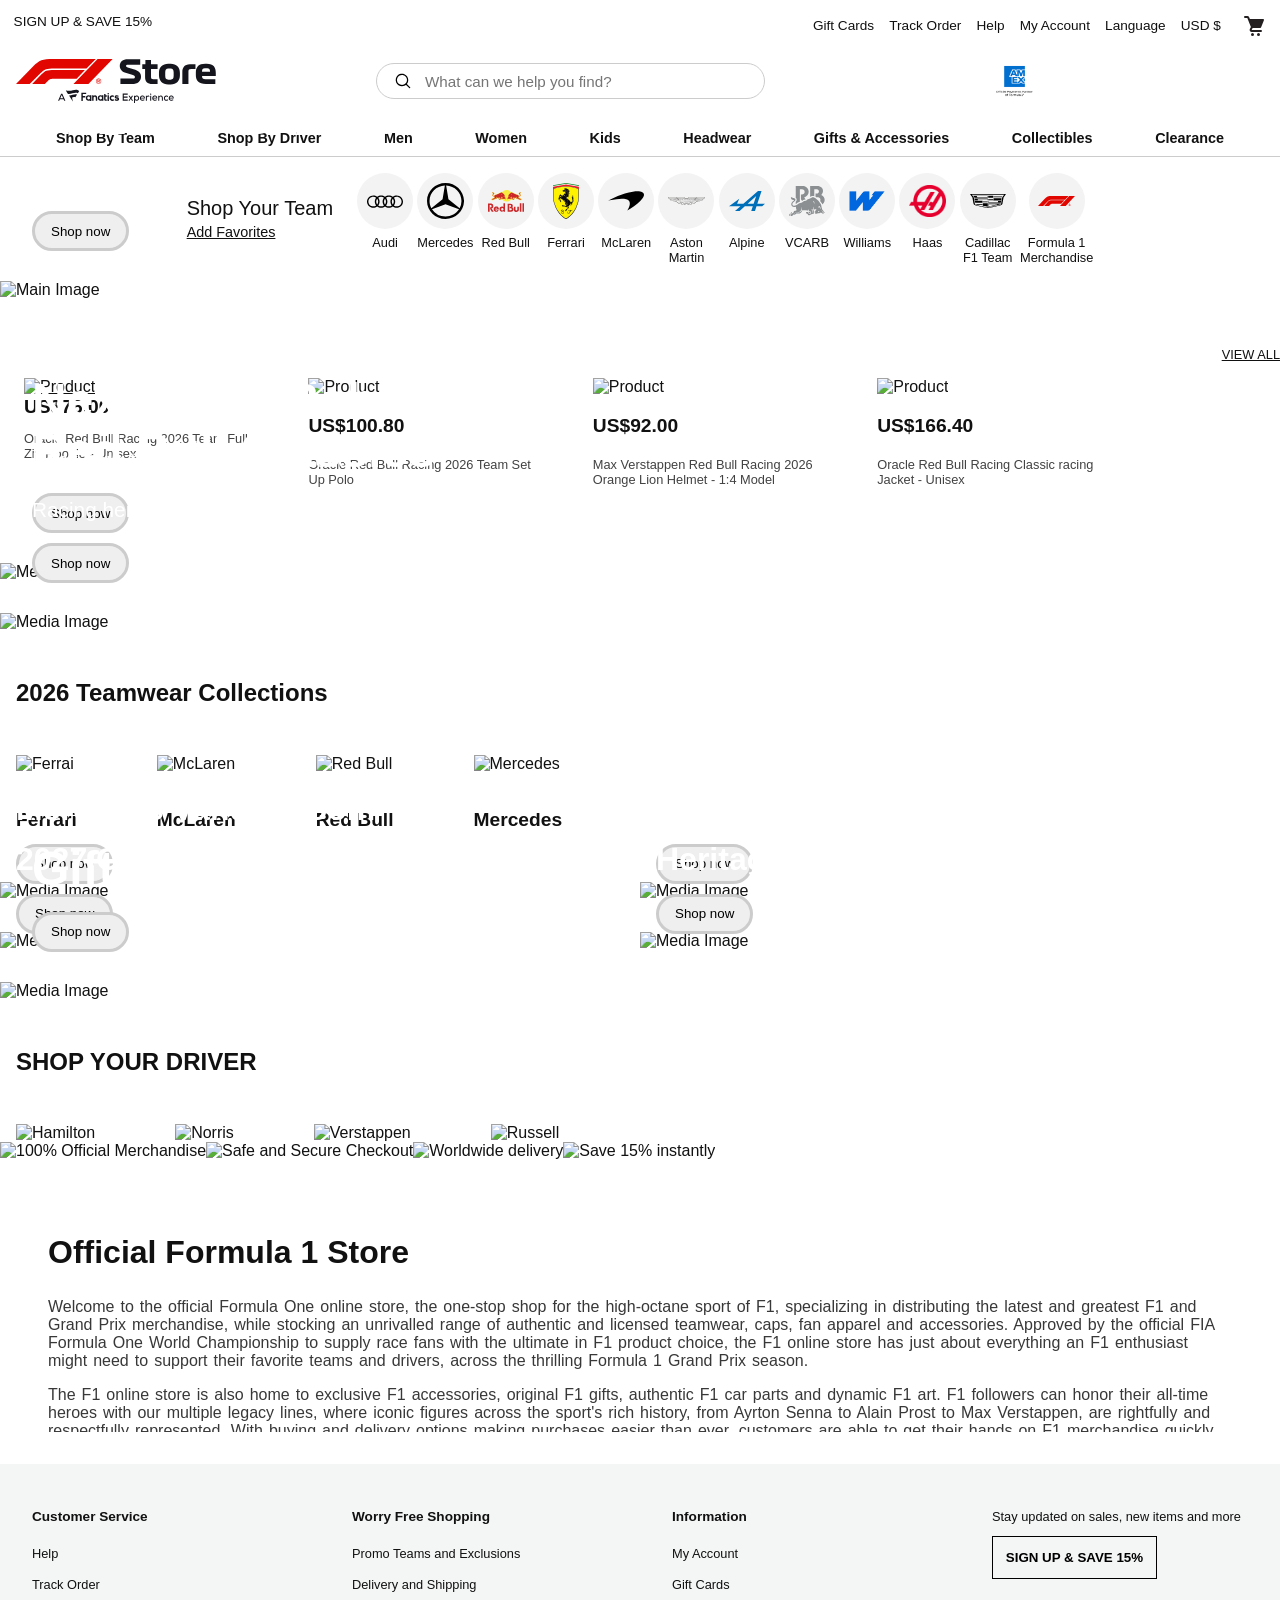
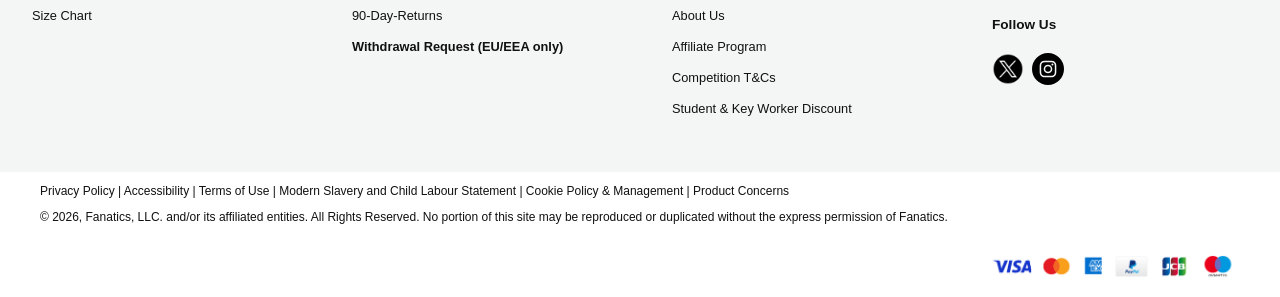
==== practise/f1-website/index.html @ 22330a8b "uploaded Lab-2 and practise f1 website" ====
<!doctype html>
<html lang="en">
  <head>
    <meta charset="UTF-8" />
    <meta name="viewport" content="width=device-width, initial-scale=1.0" />
    <link rel="stylesheet" href="style.css" />
    <title>F1 Store | The Official Formula One Store</title>
  </head>

  <body>
    <header class="header">
      <!-- TOP BAR -->
      <div class="top-bar">
        <div class="sign-up">SIGN UP &amp; SAVE 15%</div>
        <nav class="nav-links">
          <a href="#">Gift Cards</a>
          <a href="#">Track Order</a>
          <a href="#">Help</a>
          <a href="#">My Account</a>
          <a href="#">Language</a>
          <a href="#">USD $</a>
          <img class="cart" src="content/cart.svg" alt="Shopping cart" />
        </nav>
      </div>

      <!-- LOGO + SEARCH + PAYMENT LOGO -->
      <div class="header-main">
        <button class="hamburger" onclick="toggleMenu()" aria-label="Toggle menu">
          <span></span><span></span><span></span>
      </button>
        <img class="f1-logo" src="content/f1-logo.svg" alt="F1 Store" />

        <div class="search-bar">
          <img class="search-icon" src="content/search.svg" alt="" />

          <input
            class="search"
            type="text"
            placeholder="What can we help you find?"
          />
        </div>

        <img class="amex-logo" src="content/amex-logo.avif" alt="AMEX-logo" />
      </div>
      <!-- MAIN CATEGORY NAVIGATION -->
      <nav class="category-nav" id="categories-nav">
        <a href="#">Shop By Team</a>
        <a href="#">Shop By Driver</a>
        <a href="#">Men</a>
        <a href="#">Women</a>
        <a href="#">Kids</a>
        <a href="#">Headwear</a>
        <a href="#">Gifts &amp; Accessories</a>
        <a href="#">Collectibles</a>
        <a href="#">Clearance</a>
      </nav>

      <!-- TEAM NAVIGATION -->
      <section class="teams-nav">
        <div class="team-title">
          <div>Shop Your Team</div>
          <a href="#">Add Favorites</a>
        </div>

        <div class="teams">
          <div class="team">
            <div class="team-image">
              <img src="content/audi-logo.svg" alt="Audi" />
            </div>
            <span>Audi</span>
          </div>

          <div class="team">
            <div class="team-image">
              <img src="content/mercedes-logo.svg" alt="Mercedes" />
            </div>
            <span>Mercedes</span>
          </div>

          <div class="team">
            <div class="team-image">
              <img src="content/redbull-logo.svg" alt="Red Bull" />
            </div>
            <span>Red Bull</span>
          </div>

          <div class="team">
            <div class="team-image">
              <img src="content/ferrari-logo.svg" alt="Ferrari" />
            </div>
            <span>Ferrari</span>
          </div>

          <div class="team">
            <div class="team-image">
              <img src="content/mclaren-logo.svg" alt="McLaren" />
            </div>
            <span>McLaren</span>
          </div>

          <div class="team">
            <div class="team-image">
              <img src="content/aston_martin-logo.svg" alt="Aston Martin" />
            </div>
            <span>Aston<br />Martin</span>
          </div>

          <div class="team">
            <div class="team-image">
              <img src="content/Alpine-logo.svg" alt="Alpine" />
            </div>
            <span>Alpine</span>
          </div>

          <div class="team">
            <div class="team-image">
              <img src="content/racing_bulls-logo.svg" alt="VCARB" />
            </div>
            <span>VCARB</span>
          </div>

          <div class="team">
            <div class="team-image">
              <img src="content/williams-logo.png" alt="Williams" />
            </div>
            <span>Williams</span>
          </div>

          <div class="team">
            <div class="team-image">
              <img src="content/haas-logo.png" alt="Haas" />
            </div>
            <span>Haas</span>
          </div>

          <div class="team">
            <div class="team-image">
              <img src="content/cadillac-logo.svg" alt="Cadillac F1 Team" />
            </div>
            <span>Cadillac<br />F1 Team</span>
          </div>

          <div class="team">
            <div class="team-image">
              <img
                src="content/F1-logo-small.svg"
                alt="Formula 1 Merchandise"
              />
            </div>
            <span>Formula 1<br />Merchandise</span>
          </div>
        </div>
      </section>
    </header>
    <section>
      <div class="stage">
        <img
          class="stage-bg"
          src="https://f1store.formula1.com/content/ws/all/6b40145f-1ec8-49d0-80e7-ead5e5377bb3__1600X600.png"
          alt="Main Image"
          href="#"
        />
        <div class="stage-content">
          <a href="#">Max Takes Victory</a>
          <p>Celebrate his first win of the season</p>
          <button class="stage-button">Shop now</button>
        </div>
      </div>
    </section>
    <section class="featured-products">
      <a class="view-all-p" href="#">VIEW ALL</a>
      <div class="product">
          <a href="product.html"><img class="product-image" src="https://images.footballfanatics.com/red-bull-racing/oracle-red-bull-racing-2026-team-full-zip-hoodie-unisex_ss5_p-203284852+u-giqeakh89roz4j8km2s3+v-f1iofm5cjtgnecprdol8.jpg?_hv=2&w=400" alt="Product"></a>
            <div class="product-text">
              <a href="#" class="product-price">
                US$76.00
              </a>
              <p class="product-description">
                Oracle Red Bull Racing 2026 Team Full Zip Hoodie - Unisex
              </p>
            </div>
          </div>
      </div>
      <div class="product">
          <img class="product-image" src="https://images.footballfanatics.com/red-bull-racing/oracle-red-bull-racing-2026-team-set-up-polo_ss5_p-203284846+u-rl80itriba1kzjsfhgrx+v-dq0yskqigutewtqdsetq.jpg?_hv=2&w=400" alt="Product">
            <div class="product-text">
              <p class="product-price">
                  US$100.80
              </p>
              <p class="product-description">
                Oracle Red Bull Racing 2026 Team Set Up Polo
              </p>
            </div>
          </div>
      </div>
      <div class="product">
          <img class="product-image" src="https://images.footballfanatics.com/red-bull-racing/oracle-red-bull-racing-max-verstappen-1:4-2026-orange-helmet_ss5_p-204169263+u-fg5vxder5s6vkjprsjh7+v-ohwl7w9werzax4swo9gp.jpg?_hv=2&w=400" alt="Product">
            <div class="product-text">
              <p class="product-price">
                  US$92.00
              </p>
              <p class="product-description">
                Max Verstappen Red Bull Racing 2026 Orange Lion Helmet - 1:4 Model
              </p>
            </div>
          </div>
      </div>
      <div class="product">
          <img class="product-image" src="https://images.footballfanatics.com/red-bull-racing/oracle-red-bull-racing-classic-racing-jacket-unisex_ss5_p-203495680+u-6pwhr2a5mqklfdiwrdmm+v-qru7h6d6cvnwbzpcdbij.jpg?_hv=2&w=400" alt="Product">
            <div class="product-text">
              <p class="product-price">
                  US$166.40
              </p>
              <p class="product-description">
                Oracle Red Bull Racing Classic racing Jacket - Unisex
              </p>
            </div>
          </div>
      </div>
    </section>
    <section class="full-media">
       <img
          class="media-bg"
          src="https://f1store.formula1.com/content/ws/all/a0186756-c4d7-43c7-aac8-3ddf3ab14eca__1600X900.png"
          alt="Media Image"
          href="#"
        />
        <div class="media-content">
          <a href="#">Next Stop: Bahrain</a>
          <p>Back your team this race weekend</p>
          <button class="media-button">Shop now</button>
        </div>
      </div>
    </section>
    <section class="full-media">
       <img
          class="media-bg"
          src="https://f1store.formula1.com/content/ws/all/e9aff13c-c7e5-4757-9f3b-04f923d34afa__1600X900.png"
          alt="Media Image"
          href="#"
        />
        <div class="media-content">
          <a href="#">Red Bull Classics</a>
          <p>Racing heritage reimagined for today</p>
          <button class="media-button">Shop now</button>
        </div>
      </div>
    </section>
    <section class="collections">
        <div class="collections-header">
          2026 Teamwear Collections
        </div>
        <div class="collections-teams">
          <div class="team-collec">
            <img src="https://f1store.formula1.com/content/ws/all/45e0aa87-77a0-4eb5-b67c-2b52565fc7e1__800X1080.jpg?w=800" alt="Ferrai">
            <p>Ferrari</p>
          </div>
          <div class="team-collec">
            <img src="https://f1store.formula1.com/content/ws/all/db583f59-4bc6-4a63-9961-8bb90c9713fe__800X1080.png?w=800" alt="McLaren">
            <p>McLaren</p>
          </div>
          <div class="team-collec">
            <img src="https://f1store.formula1.com/content/ws/all/5ff51c94-ff0d-43ff-bf01-c6cda2a7f2c5__800X1080.png?w=800" alt="Red Bull">
            <p>Red Bull</p>
          </div>
          <div class="team-collec">
            <img src="https://f1store.formula1.com/content/ws/all/937a3b1b-cb93-4577-b548-91e09dd184e6__800X1080.png?w=800" alt="Mercedes">
            <p>Mercedes</p>
          </div>
        </div>
    </section>
    <section class="half-media">
      <div class="half-media-item">
       <img
          class="half-media-bg"
          src="https://f1store.formula1.com/content/ws/all/949a1eb1-4c38-4c4e-a4b9-86f2de1f5abe__800X700.png"
          alt="Media Image"
          href="#"
        />
        <div class="half-media-content">
          <a href="#">Mercedes Vanda Bloom</a>
          <button class="half-media-button">Shop now</button>
        </div>
      </div>
      <div class="half-media-item">
       <img
          class="half-media-bg"
          src="https://f1store.formula1.com/content/ws/all/651b0feb-1c4f-4e0f-9c5d-f1ade9e5053c__800X700.png"
          alt="Media Image"
          href="#"
        />
        <div class="half-media-content">
          <a href="#">Audi Singapore Cap</a>
          <button class="half-media-button">Shop now</button>
        </div>
      </div>
    </section>
    <section class="half-media">
      <div class="half-media-item">
       <img
          class="half-media-bg"
          src="https://f1store.formula1.com/content/ws/all/9334d01e-c9da-460c-8f5a-5b1b21924362__800X700.png"
          alt="Media Image"
          href="#"
        />
        <div class="half-media-content">
          <a href="#">2027 Calendars</a>
          <button class="half-media-button">Shop now</button>
        </div>
      </div>
      <div class="half-media-item">
       <img
          class="half-media-bg"
          src="https://f1store.formula1.com/content/ws/all/dd49bd47-ca0b-41fc-957f-39b86093d97a__800X700.png"
          alt="Media Image"
          href="#"
        />
        <div class="half-media-content">
          <a href="#">Heritage Collection</a>
          <button class="half-media-button">Shop now</button>
        </div>
      </div>
    </section>
    <section class="full-media">
       <img
          class="media-bg"
          src="https://f1store.formula1.com/content/ws/all/33ba2dc0-c90b-44b4-8e79-1551c447867c__1600X450.png"
          alt="Media Image"
          href="#"
        />
        <div class="media-content">
          <a href="#">Gift cards</a>
          <button class="shop-now-button">Shop now</button>
        </div>
      </div>
    </section>
     <section class="collections">
        <div class="collections-header">
          SHOP YOUR DRIVER
        </div>
        <div class="collections-teams">
          <div class="team-collec">
            <img src="https://f1store.formula1.com/content/ws/all/5ce53656-edab-4019-8d3a-47a3b8a075b8__800X1290.png?w=800" alt="Hamilton">
          </div>
          <div class="team-collec">
            <img src="https://f1store.formula1.com/content/ws/all/cbe8cf5a-95da-447e-a369-d314df11ad9c__800X1290.png?w=800" alt="Norris">
          </div>
          <div class="team-collec">
            <img src="https://f1store.formula1.com/content/ws/all/c066975f-923e-49a7-9ecb-bb3c186f18d1__800X1290.png?w=800" alt="Verstappen">
          </div>
          <div class="team-collec">
            <img src="https://f1store.formula1.com/content/ws/all/fba0a993-594b-4244-8ca0-d0fe88023325__800X1290.png?w=800" alt="Russell">
          </div>
        </div>
    </section>
    <section class="commerce-cards">
      <div class="ccard-item">
        <img class="ccard-img" src="https://f1store.formula1.com/content/ws/all/34dcbbae-e018-471a-aa3b-74a05bb0ed51.svg?w=2046" alt="100% Official Merchandise">
      </div>
      <div class="ccard-item">
        <img class="ccard-img" src="https://f1store.formula1.com/content/ws/all/d00a7a91-94bc-420b-80eb-b28a1deac83c.svg?w=2046" alt="Safe and Secure Checkout">
      </div>
      <div class="ccard-item">
        <img class="ccard-img" src="https://f1store.formula1.com/content/ws/all/50448be6-e050-4c11-a191-ca8d1ac06654.svg?w=2046" alt="Worldwide delivery">
      </div>
      <div class="ccard-item">
        <img class="ccard-img" src="https://f1store.formula1.com/content/ws/all/f9ea73c8-b55f-42c6-a0a0-d256e0a5639b.svg?w=2046" alt="Save 15% instantly">
      </div>
    </section>
    <section class="info-scroll">
      <h2>
        Official Formula 1 Store
      </h2>
      <p>Welcome to the official Formula One online store, the one-stop shop for the high-octane sport of F1, specializing in distributing the latest and greatest F1 and Grand Prix merchandise, while stocking an unrivalled range of authentic and licensed teamwear, caps, fan apparel and accessories. Approved by the official FIA Formula One World Championship to supply race fans with the ultimate in F1 product choice, the F1 online store has just about everything an F1 enthusiast might need to support their favorite teams and drivers, across the thrilling Formula 1 Grand Prix season.

      </p>
      <p>The F1 online store is also home to exclusive F1 accessories, original F1 gifts, authentic F1 car parts and dynamic F1 art. F1 followers can honor their all-time heroes with our multiple legacy lines, where iconic figures across the sport's rich history, from Ayrton Senna to Alain Prost to Max Verstappen, are rightfully and respectfully represented. With buying and delivery options making purchases easier than ever, customers are able to get their hands on F1 merchandise quickly and efficiently at checkout.
      <h3>Popular Teams</h3>
      <p><a href="#">Mclaren F1 Team</a> | <a href="#">Scuderia Ferrari</a> | <a href="#">Aston Martin Red Bull Racing</a> | <a href="#">Mercedes-AMG Petronas F1 Team</a> | <a href="#">Formula 1 Merchandise</a></p>
      <h3>Trending Products</h3>
      <p><a href="#">Mclaren F1 Sweatshirts & Fleece</a> | <a href="#">Scuderia Ferrari Hats</a> | <a href="#">Aston Martin T-Shirts</a> | <a href="#">Aston Martin Jackets</a> | <a href="#">Aston Martin Polos</a> | <a href="#">Aston Martin Sweatshirts & Fleece</a> | <a  href="#">Aston Martin Cap</a> | <a href="#">Mercedes-AMG Petronas F1 Team Jackets</a> | <a href="#">Mercedes-AMG Petronas F1 Team T-Shirts</a> | <a href="#">Williams F1 Shirt</a> | <a href="#">Williams racing Hat</a> | <a href="#">Williams racing Jacket</a></p>
      <h3>Top Drivers</h3>
      <p><a href="#">Charles Leclerc</a> | <a href="#">Lewis Hamilton</a> | <a href="#">Fernando Alonso</a> | <a href="#">Sergio Perez</a> | <a href="#">Lando Norris</a></p>
      <p>The F1 logo, F1, FORMULA 1, FIA FORMULA ONE WORLD CHAMPIONSHIP, GRAND PRIX and related marks are trade marks of Formula One Licensing BV, a Formula 1 company. All rights reserved.</p></p>
    </section>  
    <section class="quick-links">
        <div class="ql-set">
          <p class="bold">Customer Service</p>
            <a href="#">Help</a>
            <a href="#">Track Order</a>
            <a href="#">Size Chart</a>
        </div>
        <div class="ql-set">
          <p class="bold">Worry Free Shopping</p>
          <a href="#">Promo Teams and Exclusions</a>
          <a href="#">Delivery and Shipping</a>
          <a href="#">90-Day-Returns</a>
          <a class="bold" href="#">Withdrawal Request (EU/EEA only)</a>
        </div>
        <div class="ql-set">
          <p class="bold">Information</p>
           <a href="#">My Account</a>
           <a href="#">Gift Cards</a>
           <a href="#">About Us</a>
           <a href="#">Affiliate Program</a>
           <a href="#">Competition T&Cs</a>
           <a href="#">Student & Key Worker Discount</a>
        </div>
        <div class="ql-set">
          <p class="stay-updated">Stay updated on sales, new items and more</p>
          <button>SIGN UP & SAVE 15%</button>
          <p class="bold">Follow Us</p>
          <div class="socials">
            <a  href="#"><img class="social-icon" src="content/twitter-x-logo.png" alt="X.com"></a>
            <a  href="#"><img class="social-icon" src="content/instagram-logo.svg" alt="Instagram.com"></a>
          </div>
        </div>
    </section>
    <footer class="footer">
      <div class="footer-links"><p><a href="#">Privacy Policy</a>  |  <a href="#">Accessibility</a>  |  <a href="#">Terms of Use</a>  |  <a href="#">Modern Slavery and Child Labour Statement</a>  |  <a href="#">Cookie Policy & Management</a>  |  <a href="#">Product Concerns</a></p></div>
      <div class="footer-text"><p>&copy; 2026, Fanatics, LLC. and/or its affiliated entities. All Rights Reserved. No portion of this site may be reproduced or duplicated without the express permission of Fanatics.</p></div>
      <div class="footer-payments"><img class="payment-img" src="content/payments-footer.png" alt="Payment methodss"></div>
    </footer>
    <script>
  function toggleMenu() {
    document.getElementById('categories-nav').classList.toggle('open');
  }
</script>
  </body>
</html>
---- practise/f1-website/style.css ----
* {
  box-sizing: border-box;
  font-family: Inter, sans-serif;
}

body {
  margin: 0;
  font-family: Arial, Helvetica, sans-serif;
  color: #111;
}

a {
  color: inherit;
}

/* TOP BAR */

.top-bar {
  display: flex;
  justify-content: space-between;
  align-items: center;

  padding: 0.35rem 0.85rem;

  font-size: 0.85rem;
}

.nav-links {
  display: flex;
  align-items: center;
  gap: 0.95rem;
  padding-top: 0.5rem;
}

.nav-links a {
  text-decoration: none;
}

.cart {
  width: 1.9rem;
  height: auto;
  padding-left: 0.4rem;
}

/* LOGO + SEARCH */

.header-main {
  display: flex;
  align-items: center;
  justify-content: space-between;
  padding: 1rem;
}

.search-amex {
  display: flex;
  align-items: center;

  width: 45rem;
  max-width: 45vw;
  grid-column: 2;
}
.f1-logo {
  width: 33%;
  height: auto;
  justify-self: start;
}

.search-bar {
  display: flex;
  align-items: center;
  width: 65%;
  border: 1px solid #ccc;
  border-radius: 10rem;

  padding: 0.45rem 1rem;
}
.amex-logo {
  width: 40%;
  height: auto;
  padding-left: 14rem;
  padding-right: 14rem;
}

.search-icon {
  width: 1.25rem;
  height: 1.25rem;
  flex-shrink: 0;
}

.search {
  width: 100%;
  border: none;
  outline: none;
  padding-left: 0.75rem;

  font-size: 0.95rem;
}

/* CATEGORY NAVIGATION */
.hamburger{
  display: none;
  width: 1.5rem;
  height: 1.5rem;
  flex-direction: column;
  justify-content: space-between;
  cursor: pointer;
  background-color: none;
}
.hamburger span {
  display: block;
  height: 2px;
  width: 1.2rem;
  background: #222;
  border-radius: 2px;
}
.category-nav {
  display: flex;
  justify-content: space-between;
  align-items: center;

  padding: 0.65rem 3.5rem;

  border-bottom: 1px solid #ccc;
}

.category-nav a {
  text-decoration: none;
  font-size: 0.9rem;
  font-weight: 600;
  white-space: nowrap;
}

/* TEAM NAVIGATION */

.teams-nav {
  display: flex;
  align-items: center;
  justify-content: center;

  gap: 1.5rem;

  padding: 1rem 10.5rem;
}

.team-title {
  min-width: 12%;
}

.team-title div {
  font-size: 1.25rem;
  margin-bottom: 0.2rem;
}

.team-title a {
  font-size: 0.9rem;
}

.teams {
  display: flex;
  align-items: flex-start;
  justify-content: space-between;

  width: 78%;
}

.team {
  display: flex;
  flex-direction: column;
  align-items: center;

  text-align: center;

  gap: 0.35rem;
}

.team-image {
  width: 3.5rem;
  height: 3.5rem;

  border-radius: 50%;

  background-color: #f3f3f3;

  display: flex;
  align-items: center;
  justify-content: center;
}

.team-image img {
  width: 65%;
  height: 65%;
  object-fit: contain;
}

.team span {
  font-size: 0.8rem;
  line-height: 1.2;
}

.stage {
  position: relative;
  width: 100%;
}
.stage-bg {
  display: block;
  width: 100%;
  height: auto;
}
.stage-content {
  font-family: Inter, sans-serif;
  position: absolute;
  left: 2rem;
  bottom: 3rem;
  color: white;
}
.stage a {
  text-decoration: none;
  font-size: 3rem;
  font-weight: bold;
}
.stage p {
  font-size: 1.3rem;
}
.stage-button {
  padding: 0.6rem 1rem;
  border: #ccc solid;
  border-radius: 3rem;
  text-decoration: none;
}
.stage-button:hover {
  background-color: lightgray;
  border-color: lightgray;
}
.featured-products {
  padding: 3rem 0rem;
  width: 100%;
}
.view-all-p {
  font-size: 0.8rem;
  display: flex;
  justify-content: right;
  padding-bottom: 1rem;
}
.product {
  float: left;
  width: 22.22%;
  padding: 0rem 1.5rem;
  padding-bottom: 2rem;
}
.product img {
  height: 19rem;
}
.product-price {
  font-weight: bold;
  font-size: 1.2rem;
  text-decoration: none;
}
.product-description {
  font-size: 0.8rem;
  color: rgb(66, 66, 66);
text-decoration: none;
}

.full-media {
  display: flex;
  padding-top: 2rem;
  position: relative;
  width: 100%;
}
.media-bg {
  display: block;
  width: 100%;
  height: auto;
}
.media-content {
  font-family: Inter, sans-serif;
  position: absolute;
  left: 2rem;
  bottom: 3rem;
  color: white;
}
.full-media a {
  text-decoration: none;
  font-size: 3rem;
  font-weight: bold;
}
.full-media p {
  font-size: 1.3rem;
}
.media-button {
  display: block;
  padding: 0.6rem 1rem;
  border: #ccc solid;
  border-radius: 3rem;
  text-decoration: none;
}
.media-button:hover {
  background-color: lightgray;
  border-color: lightgray;
}
.collections {
  padding: 0rem 1rem;
}
.collections-header {
  display: flex;
  margin: 1rem 0rem;
  padding: 2rem 0rem;
  font-weight: bold;
  font-size: 1.5rem;
}
.collections-teams {
  display: flex;
  gap: 5rem;
}
.team-collec {
  float: left;
}
.team-collec img {
  width: 19rem;
}
.team-collec p {
  padding-top: 1rem;
  font-size: 1.2rem;
  font-weight: bold;
  color: #111;
}
.half-media {
  display: flex;
}
.half-media-item {
  float: left;
  padding-top: 2rem;
  position: relative;
  width: 50%;
}
.half-media-bg {
  display: block;
  width: 100%;
  height: auto;
}
.half-media-content {
  font-family: Inter, sans-serif;
  position: absolute;
  left: 1rem;
  bottom: 1rem;
  color: white;
}
.half-media-item a {
  text-decoration: none;
  font-size: 2rem;
  font-weight: bold;
}
.half-media-button {
  display: block;
  margin-top: 1rem;
  padding: 0.6rem 1rem;
  border: #ccc solid;
  border-radius: 3rem;
  text-decoration: none;
}
.half-media-button:hover {
  background-color: lightgray;
  border-color: lightgray;
}
.shop-now-button {
  display: block;
  padding: 0.6rem 1rem;
  border: #ccc solid;
  border-radius: 3rem;
  text-decoration: none;
  margin-top: 1rem;
}
.commerce-cards {
  display: flex;
}
.ccard-img {
  width: 24rem;
  height: auto;
}
.info-scroll{
  height: 14rem;
  overflow-y: auto;
  padding: 0rem 3rem;
  margin-top: 3rem;
  margin-bottom: 2rem;
}
.info-scroll h2{
  font-size: 2rem;
}

.info-scroll h3{
  font-size: rem;
}

.info-scroll p{
  font-size: 1rem;
  color: rgb(56, 56, 56);
  word-spacing: 0.1rem;
}
.quick-links{
  background-color: #f4f5f5;
  display: flex;
  padding-bottom: 1rem;
}
.ql-set{
  width: 25%;
  padding: 2rem;
}
.bold{
  font-weight: bold;
  font-size: 0.85rem;
}
.ql-set a{
display: block;
text-decoration: none;
padding: 0.5rem 0rem;
font-size: 0.8rem;
}
.stay-updated{
  font-size: 0.8rem;
}
.ql-set button{
  background-color: #f4f5f5;
  border: black 1px solid;
  font-weight: bold;
  padding: 0.8rem;
  margin-bottom: 1.5rem;
}
.socials{
  display: flex;
  gap: 0.5rem;
}
.social-icon{
  height: 2rem;
  width: 2rem;
}
.footer{
  padding: 0rem 2.5rem;
  font-size: 0.75rem;
}
.footer-payments{
  display: flex;
  justify-content: right;
}
.payment-img{
  height: 1.8rem;
  width: auto;
  margin: 1rem 0rem;
}
.footer-links a{
  text-decoration: none;
}
@media (max-width: 768px) {
  .hamburger {
    display: flex;
    flex-shrink: 0;
    position: relative;
    z-index: 110;
    border: none;
    background: none;
    padding: 0;
    margin: 0rem 1rem;
  }

  .category-nav {
    position: fixed;
    top: 0;
    left: 0;
    width: 20rem;
    height: 100%;
    flex-direction: column;
    justify-content: flex-start;
    align-items: flex-start;
    gap: 1.2rem;
    padding: 4rem 1.5rem 1rem;
    background: #fff;
    border-bottom: none;
    z-index: 100;
    transform: translateX(-100%);
    transition: transform 0.35s ease;
  }

  .category-nav.open {
    transform: translateX(0);
  }
}
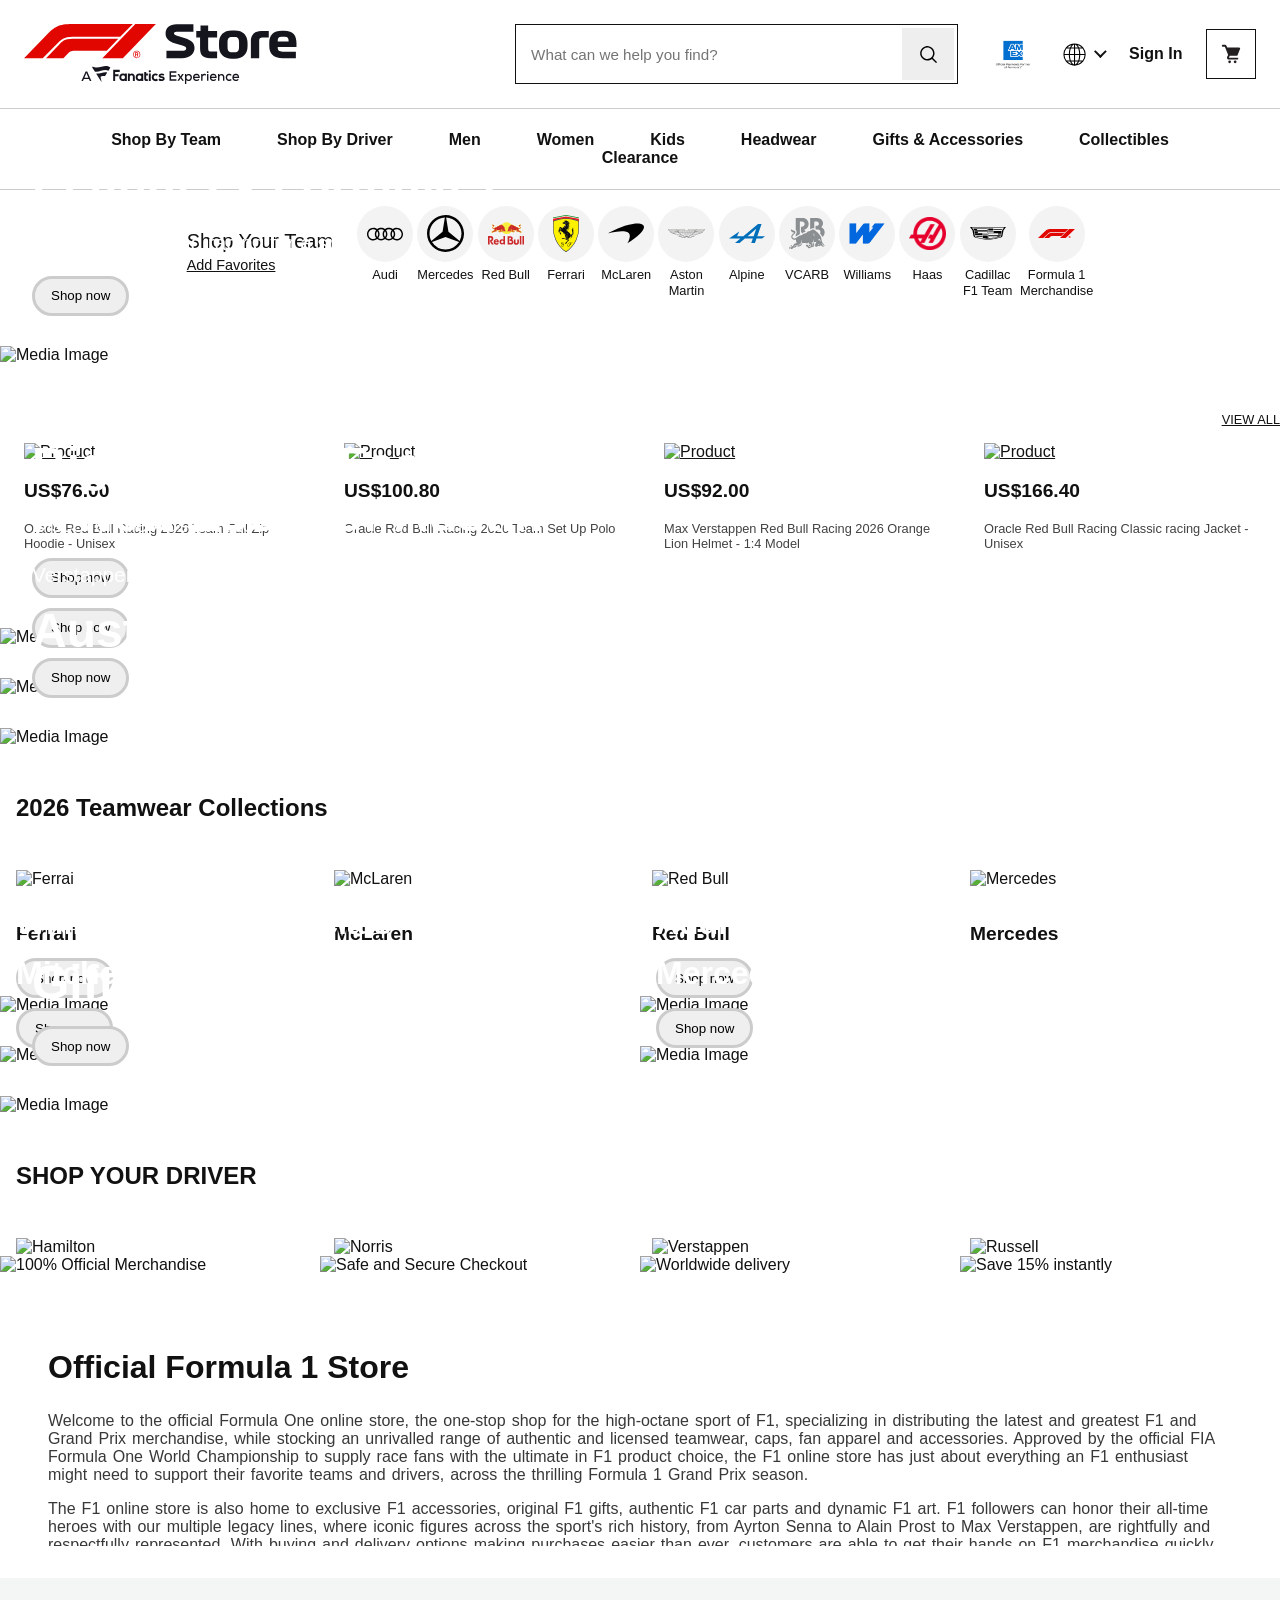
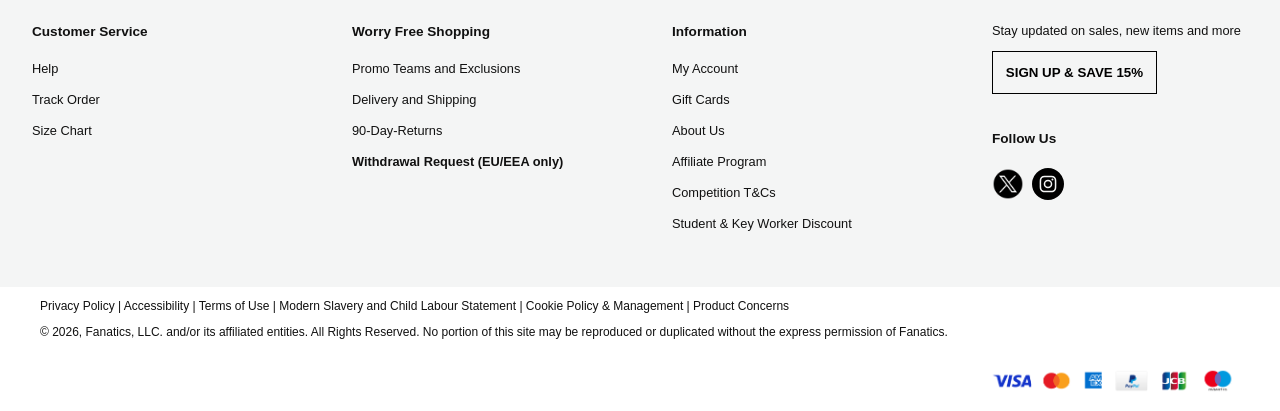
==== commit 6f3fb856: "Assignment 2 submitted" ====
--- a/practise/f1-website/index.html
+++ b/practise/f1-website/index.html
@@ -3,34 +3,20 @@
   <head>
     <meta charset="UTF-8" />
     <meta name="viewport" content="width=device-width, initial-scale=1.0" />
+    <link href="https://cdn.jsdelivr.net/npm/bootstrap@5.3.3/dist/css/bootstrap.min.css" rel="stylesheet" />
     <link rel="stylesheet" href="style.css" />
     <title>F1 Store | The Official Formula One Store</title>
   </head>
 
   <body>
     <header class="header">
-      <!-- TOP BAR -->
-      <div class="top-bar">
-        <div class="sign-up">SIGN UP &amp; SAVE 15%</div>
-        <nav class="nav-links">
-          <a href="#">Gift Cards</a>
-          <a href="#">Track Order</a>
-          <a href="#">Help</a>
-          <a href="#">My Account</a>
-          <a href="#">Language</a>
-          <a href="#">USD $</a>
-          <img class="cart" src="content/cart.svg" alt="Shopping cart" />
-        </nav>
-      </div>
-
-      <!-- LOGO + SEARCH + PAYMENT LOGO -->
-      <div class="header-main">
-        <button class="hamburger" onclick="toggleMenu()" aria-label="Toggle menu">
+      <div class="header-main flex-wrap flex-md-nowrap">
+                <button class="hamburger" type="button" data-bs-toggle="collapse" data-bs-target="#categories-menu" aria-label="Toggle menu">
           <span></span><span></span><span></span>
-      </button>
+        </button>
         <img class="f1-logo" src="content/f1-logo.svg" alt="F1 Store" />
 
-        <div class="search-bar">
+        <div class="search-bar d-none d-md-flex">
           <img class="search-icon" src="content/search.svg" alt="" />
 
           <input
@@ -40,23 +26,39 @@
           />
         </div>
 
-        <img class="amex-logo" src="content/amex-logo.avif" alt="AMEX-logo" />
-      </div>
-      <!-- MAIN CATEGORY NAVIGATION -->
-      <nav class="category-nav" id="categories-nav">
-        <a href="#">Shop By Team</a>
-        <a href="#">Shop By Driver</a>
-        <a href="#">Men</a>
-        <a href="#">Women</a>
-        <a href="#">Kids</a>
-        <a href="#">Headwear</a>
-        <a href="#">Gifts &amp; Accessories</a>
-        <a href="#">Collectibles</a>
-        <a href="#">Clearance</a>
+        <div class="header-icons d-md-none">
+          <img class="header-icon" src="content/search.svg" alt="Search" />
+          <img class="header-icon" src="content/account.svg" alt="Account" />
+          <img class="header-icon" src="content/bag.svg" alt="Shopping bag" />
+        </div>
+        <div class="header-right d-none d-md-flex">
+          <img class="amex-logo d-none d-lg-block" src="content/amex-logo.avif" alt="AMEX-logo" />
+          <a class="lang-link" href="#"><img class="globe" src="content/languages.svg" alt="Language" /><span class="chevron"></span></a>
+          <a class="sign-in" href="#">Sign In</a>
+          <a class="cart-box" href="#"><img class="cart" src="content/cart.svg" alt="Shopping cart" /></a>
+        </div>
+      </div>
+      <nav class="category-nav navbar navbar-expand-md">
+        <div class="collapse navbar-collapse" id="categories-menu">
+          <ul class="navbar-nav w-100 flex-wrap justify-content-center">
+            <li class="nav-item"><a class="nav-link" href="#">Shop By Team</a></li>
+            <li class="nav-item"><a class="nav-link" href="#">Shop By Driver</a></li>
+            <li class="nav-item"><a class="nav-link" href="#">Men</a></li>
+            <li class="nav-item"><a class="nav-link" href="#">Women</a></li>
+            <li class="nav-item"><a class="nav-link" href="#">Kids</a></li>
+            <li class="nav-item"><a class="nav-link" href="#">Headwear</a></li>
+            <li class="nav-item"><a class="nav-link" href="#">Gifts &amp; Accessories</a></li>
+            <li class="nav-item"><a class="nav-link" href="#">Collectibles</a></li>
+            <li class="nav-item"><a class="nav-link" href="#">Clearance</a></li>
+        <li class="nav-item d-md-none"><a class="nav-link" href="#">Gift Cards</a></li>
+        <li class="nav-item d-md-none"><a class="nav-link" href="#">Track Order</a></li>
+        <li class="nav-item d-md-none"><a class="nav-link" href="#">Help</a></li>
+        <li class="nav-item d-md-none"><a class="nav-link" href="#">My Account</a></li>
+          </ul>
+        </div>
       </nav>
 
-      <!-- TEAM NAVIGATION -->
-      <section class="teams-nav">
+      <section class="teams-nav flex-column flex-lg-row">
         <div class="team-title">
           <div>Shop Your Team</div>
           <a href="#">Add Favorites</a>
@@ -152,96 +154,167 @@
         </div>
       </section>
     </header>
-    <section>
-      <div class="stage">
-        <img
-          class="stage-bg"
-          src="https://f1store.formula1.com/content/ws/all/6b40145f-1ec8-49d0-80e7-ead5e5377bb3__1600X600.png"
-          alt="Main Image"
-          href="#"
-        />
-        <div class="stage-content">
-          <a href="#">Max Takes Victory</a>
-          <p>Celebrate his first win of the season</p>
-          <button class="stage-button">Shop now</button>
+     <section class="full-media">
+       <img
+          class="media-bg"
+          src="https://f1store.formula1.com/content/ws/all/99aa858f-770e-4492-a252-5c9ff026bca8__1600X900.png"
+          alt="Media Image"
+          href="#"
+        />
+        <div class="media-content">
+          <a href="#">Peanuts x Formula 1</a>
+          <p>The gang is taking racing for a spin</p>
+          <button class="media-button">Shop now</button>
         </div>
       </div>
     </section>
     <section class="featured-products">
       <a class="view-all-p" href="#">VIEW ALL</a>
-      <div class="product">
-          <a href="product.html"><img class="product-image" src="https://images.footballfanatics.com/red-bull-racing/oracle-red-bull-racing-2026-team-full-zip-hoodie-unisex_ss5_p-203284852+u-giqeakh89roz4j8km2s3+v-f1iofm5cjtgnecprdol8.jpg?_hv=2&w=400" alt="Product"></a>
-            <div class="product-text">
-              <a href="#" class="product-price">
-                US$76.00
-              </a>
+      <div class="row g-0 row-cols-2 row-cols-md-3 row-cols-lg-4 flex-nowrap overflow-x-auto">
+        <div class="col">
+    <div class="product">
+            <a href="product.html"><img class="product-image" src="https://images.footballfanatics.com/red-bull-racing/oracle-red-bull-racing-2026-team-full-zip-hoodie-unisex_ss5_p-203284852+u-giqeakh89roz4j8km2s3+v-f1iofm5cjtgnecprdol8.jpg?_hv=2&w=400" alt="Product"></a>
+            <div class="product-text">
+              <p class="product-price">
+                  US$76.00
+              </p>
               <p class="product-description">
                 Oracle Red Bull Racing 2026 Team Full Zip Hoodie - Unisex
               </p>
             </div>
           </div>
-      </div>
-      <div class="product">
-          <img class="product-image" src="https://images.footballfanatics.com/red-bull-racing/oracle-red-bull-racing-2026-team-set-up-polo_ss5_p-203284846+u-rl80itriba1kzjsfhgrx+v-dq0yskqigutewtqdsetq.jpg?_hv=2&w=400" alt="Product">
-            <div class="product-text">
-              <p class="product-price">
-                  US$100.80
-              </p>
+        </div>
+        <div class="col">
+    <div class="product">
+            <a href="product.html"><img class="product-image" src="https://images.footballfanatics.com/red-bull-racing/oracle-red-bull-racing-2026-team-set-up-polo_ss5_p-203284846+u-rl80itriba1kzjsfhgrx+v-dq0yskqigutewtqdsetq.jpg?_hv=2&w=400" alt="Product"></a>
+            <div class="product-text">
+              <p class="product-price">
+                    US$100.80
+                </p>
               <p class="product-description">
                 Oracle Red Bull Racing 2026 Team Set Up Polo
               </p>
             </div>
           </div>
-      </div>
-      <div class="product">
-          <img class="product-image" src="https://images.footballfanatics.com/red-bull-racing/oracle-red-bull-racing-max-verstappen-1:4-2026-orange-helmet_ss5_p-204169263+u-fg5vxder5s6vkjprsjh7+v-ohwl7w9werzax4swo9gp.jpg?_hv=2&w=400" alt="Product">
-            <div class="product-text">
-              <p class="product-price">
-                  US$92.00
-              </p>
+        </div>
+        <div class="col">
+    <div class="product">
+            <a href="product.html"><img class="product-image" src="https://images.footballfanatics.com/red-bull-racing/oracle-red-bull-racing-max-verstappen-1:4-2026-orange-helmet_ss5_p-204169263+u-fg5vxder5s6vkjprsjh7+v-ohwl7w9werzax4swo9gp.jpg?_hv=2&w=400" alt="Product"></a>
+            <div class="product-text">
+              <p class="product-price">
+                    US$92.00
+                </p>
               <p class="product-description">
                 Max Verstappen Red Bull Racing 2026 Orange Lion Helmet - 1:4 Model
               </p>
             </div>
           </div>
-      </div>
-      <div class="product">
-          <img class="product-image" src="https://images.footballfanatics.com/red-bull-racing/oracle-red-bull-racing-classic-racing-jacket-unisex_ss5_p-203495680+u-6pwhr2a5mqklfdiwrdmm+v-qru7h6d6cvnwbzpcdbij.jpg?_hv=2&w=400" alt="Product">
-            <div class="product-text">
-              <p class="product-price">
-                  US$166.40
-              </p>
+        </div>
+        <div class="col">
+    <div class="product">
+            <a href="product.html"><img class="product-image" src="https://images.footballfanatics.com/red-bull-racing/oracle-red-bull-racing-classic-racing-jacket-unisex_ss5_p-203495680+u-6pwhr2a5mqklfdiwrdmm+v-qru7h6d6cvnwbzpcdbij.jpg?_hv=2&w=400" alt="Product"></a>
+            <div class="product-text">
+              <p class="product-price">
+                    US$166.40
+                </p>
               <p class="product-description">
                 Oracle Red Bull Racing Classic racing Jacket - Unisex
               </p>
             </div>
           </div>
+        </div>
+        <div class="col">
+    <div class="product">
+            <a href="product.html"><img class="product-image" src="https://images.footballfanatics.com/red-bull-racing/oracle-red-bull-racing-2026-team-full-zip-hoodie-unisex_ss5_p-203284852+u-giqeakh89roz4j8km2s3+v-f1iofm5cjtgnecprdol8.jpg?_hv=2&w=400" alt="Product"></a>
+            <div class="product-text">
+              <p class="product-price">
+                    US$76.00
+                </p>
+              <p class="product-description">
+                Oracle Red Bull Racing 2026 Team Full Zip Hoodie - Unisex
+              </p>
+            </div>
+          </div>
+        </div>
+        <div class="col">
+    <div class="product">
+            <a href="product.html"><img class="product-image" src="https://images.footballfanatics.com/red-bull-racing/oracle-red-bull-racing-2026-team-set-up-polo_ss5_p-203284846+u-rl80itriba1kzjsfhgrx+v-dq0yskqigutewtqdsetq.jpg?_hv=2&w=400" alt="Product"></a>
+            <div class="product-text">
+              <p class="product-price">
+                    US$100.80
+                </p>
+              <p class="product-description">
+                Oracle Red Bull Racing 2026 Team Set Up Polo
+              </p>
+            </div>
+          </div>
+        </div>
+        <div class="col">
+    <div class="product">
+            <a href="product.html"><img class="product-image" src="https://images.footballfanatics.com/red-bull-racing/oracle-red-bull-racing-max-verstappen-1:4-2026-orange-helmet_ss5_p-204169263+u-fg5vxder5s6vkjprsjh7+v-ohwl7w9werzax4swo9gp.jpg?_hv=2&w=400" alt="Product"></a>
+            <div class="product-text">
+              <p class="product-price">
+                    US$92.00
+                </p>
+              <p class="product-description">
+                Max Verstappen Red Bull Racing 2026 Orange Lion Helmet - 1:4 Model
+              </p>
+            </div>
+          </div>
+        </div>
+        <div class="col">
+    <div class="product">
+            <a href="product.html"><img class="product-image" src="https://images.footballfanatics.com/red-bull-racing/oracle-red-bull-racing-classic-racing-jacket-unisex_ss5_p-203495680+u-6pwhr2a5mqklfdiwrdmm+v-qru7h6d6cvnwbzpcdbij.jpg?_hv=2&w=400" alt="Product"></a>
+            <div class="product-text">
+              <p class="product-price">
+                    US$166.40
+                </p>
+              <p class="product-description">
+                Oracle Red Bull Racing Classic racing Jacket - Unisex
+              </p>
+            </div>
+          </div>
+        </div>
       </div>
     </section>
     <section class="full-media">
        <img
           class="media-bg"
-          src="https://f1store.formula1.com/content/ws/all/a0186756-c4d7-43c7-aac8-3ddf3ab14eca__1600X900.png"
+          src="https://f1store.formula1.com/content/ws/all/3822c56f-3aed-408d-9a5c-5820b9a64b49__1600X900.png"
           alt="Media Image"
           href="#"
         />
         <div class="media-content">
-          <a href="#">Next Stop: Bahrain</a>
-          <p>Back your team this race weekend</p>
+          <a href="#">Big Hats and Fast Laps</a>
+          <p>Discover the Austin Race Specials</p>
           <button class="media-button">Shop now</button>
         </div>
       </div>
     </section>
-    <section class="full-media">
+        <section class="full-media">
        <img
           class="media-bg"
-          src="https://f1store.formula1.com/content/ws/all/e9aff13c-c7e5-4757-9f3b-04f923d34afa__1600X900.png"
+          src="https://f1store.formula1.com/content/ws/all/07cbb17b-3920-40c6-b9c8-36aeec4397c9__1600X900.png"
           alt="Media Image"
           href="#"
         />
         <div class="media-content">
-          <a href="#">Red Bull Classics</a>
-          <p>Racing heritage reimagined for today</p>
+          <a href="#">A New Look for Austin</a>
+          <p>
+Verstappen brings a new helmet for Austin</p>
+          <button class="media-button">Shop now</button>
+        </div>
+      </div>
+    </section>
+        <section class="full-media">
+       <img
+          class="media-bg"
+          src="https://f1store.formula1.com/content/ws/all/e5d00f90-b0cc-4c03-b243-25dbf1a67d55__1600X600.png"
+          alt="Media Image"
+          href="#"
+        />
+        <div class="media-content">
+          <a href="#">Austin Specials</a>
           <button class="media-button">Shop now</button>
         </div>
       </div>
@@ -269,54 +342,54 @@
           </div>
         </div>
     </section>
-    <section class="half-media">
+    <section class="half-media flex-column flex-md-row">
       <div class="half-media-item">
        <img
           class="half-media-bg"
-          src="https://f1store.formula1.com/content/ws/all/949a1eb1-4c38-4c4e-a4b9-86f2de1f5abe__800X700.png"
+          src="https://f1store.formula1.com/content/ws/all/a0a316b0-8ed4-411a-8600-6b28e6a17348__640X640.png"
           alt="Media Image"
           href="#"
         />
         <div class="half-media-content">
-          <a href="#">Mercedes Vanda Bloom</a>
+          <a href="#">Williams Austin Specials</a>
           <button class="half-media-button">Shop now</button>
         </div>
       </div>
       <div class="half-media-item">
        <img
           class="half-media-bg"
-          src="https://f1store.formula1.com/content/ws/all/651b0feb-1c4f-4e0f-9c5d-f1ade9e5053c__800X700.png"
+          src="https://f1store.formula1.com/content/ws/all/f5c52c93-c40f-4f26-9082-2971f85efcaf__640X640.png"
           alt="Media Image"
           href="#"
         />
         <div class="half-media-content">
-          <a href="#">Audi Singapore Cap</a>
+          <a href="#">Audi Austin Cap</a>
           <button class="half-media-button">Shop now</button>
         </div>
       </div>
     </section>
-    <section class="half-media">
+    <section class="half-media flex-column flex-md-row">
       <div class="half-media-item">
        <img
           class="half-media-bg"
-          src="https://f1store.formula1.com/content/ws/all/9334d01e-c9da-460c-8f5a-5b1b21924362__800X700.png"
+          src="https://f1store.formula1.com/content/ws/all/3a80df61-04ce-4846-addc-730b58833f75__640X640.png"
           alt="Media Image"
           href="#"
         />
         <div class="half-media-content">
-          <a href="#">2027 Calendars</a>
+          <a href="#">Mitchell & Ness Austin</a>
           <button class="half-media-button">Shop now</button>
         </div>
       </div>
       <div class="half-media-item">
        <img
           class="half-media-bg"
-          src="https://f1store.formula1.com/content/ws/all/dd49bd47-ca0b-41fc-957f-39b86093d97a__800X700.png"
+          src=""
           alt="Media Image"
           href="#"
         />
         <div class="half-media-content">
-          <a href="#">Heritage Collection</a>
+          <a href="#">Mercedes Austin Cap</a>
           <button class="half-media-button">Shop now</button>
         </div>
       </div>
@@ -353,7 +426,7 @@
           </div>
         </div>
     </section>
-    <section class="commerce-cards">
+    <section class="commerce-cards flex-wrap">
       <div class="ccard-item">
         <img class="ccard-img" src="https://f1store.formula1.com/content/ws/all/34dcbbae-e018-471a-aa3b-74a05bb0ed51.svg?w=2046" alt="100% Official Merchandise">
       </div>
@@ -383,7 +456,7 @@
       <p><a href="#">Charles Leclerc</a> | <a href="#">Lewis Hamilton</a> | <a href="#">Fernando Alonso</a> | <a href="#">Sergio Perez</a> | <a href="#">Lando Norris</a></p>
       <p>The F1 logo, F1, FORMULA 1, FIA FORMULA ONE WORLD CHAMPIONSHIP, GRAND PRIX and related marks are trade marks of Formula One Licensing BV, a Formula 1 company. All rights reserved.</p></p>
     </section>  
-    <section class="quick-links">
+    <section class="quick-links flex-wrap">
         <div class="ql-set">
           <p class="bold">Customer Service</p>
             <a href="#">Help</a>
@@ -421,10 +494,6 @@
       <div class="footer-text"><p>&copy; 2026, Fanatics, LLC. and/or its affiliated entities. All Rights Reserved. No portion of this site may be reproduced or duplicated without the express permission of Fanatics.</p></div>
       <div class="footer-payments"><img class="payment-img" src="content/payments-footer.png" alt="Payment methodss"></div>
     </footer>
-    <script>
-  function toggleMenu() {
-    document.getElementById('categories-nav').classList.toggle('open');
-  }
-</script>
+    <script src="https://cdn.jsdelivr.net/npm/bootstrap@5.3.3/dist/js/bootstrap.bundle.min.js"></script>
   </body>
-</html>
+</html>
--- a/practise/f1-website/style.css
+++ b/practise/f1-website/style.css
@@ -1,3 +1,38 @@
+body {
+  line-height: normal;
+}
+p {
+  margin-top: 1em;
+  margin-bottom: 1em;
+}
+h1,
+h2,
+h3 {
+  font-weight: bold;
+  line-height: normal;
+}
+h1 {
+  font-size: 2em;
+  margin: 0.67em 0em;
+}
+h2 {
+  font-size: 1.5em;
+  margin: 0.83em 0em;
+}
+h3 {
+  font-size: 1.17em;
+  margin: 1em 0em;
+}
+img {
+  vertical-align: baseline;
+}
+button,
+input,
+select {
+  font-size: 13.3333px;
+  line-height: normal;
+}
+
 * {
   box-sizing: border-box;
   font-family: Inter, sans-serif;
@@ -13,8 +48,6 @@
   color: inherit;
 }
 
-/* TOP BAR */
-
 .top-bar {
   display: flex;
   justify-content: space-between;
@@ -42,13 +75,11 @@
   padding-left: 0.4rem;
 }
 
-/* LOGO + SEARCH */
-
 .header-main {
   display: flex;
   align-items: center;
   justify-content: space-between;
-  padding: 1rem;
+  padding: 1.5rem;
 }
 
 .search-amex {
@@ -60,30 +91,31 @@
   grid-column: 2;
 }
 .f1-logo {
-  width: 33%;
+  flex: 1;
+  height: 3.75rem;
+  object-fit: contain;
+  object-position: left;
+}
+
+.search-bar {
+  display: flex;
+  flex-direction: row-reverse;
+  align-items: center;
+  width: 36%;
+  border: 1px solid #111;
+
+  padding: 0.2rem;
+}
+.amex-logo {
+  width: 3rem;
   height: auto;
-  justify-self: start;
-}
-
-.search-bar {
-  display: flex;
-  align-items: center;
-  width: 65%;
-  border: 1px solid #ccc;
-  border-radius: 10rem;
-
-  padding: 0.45rem 1rem;
-}
-.amex-logo {
-  width: 40%;
-  height: auto;
-  padding-left: 14rem;
-  padding-right: 14rem;
 }
 
 .search-icon {
-  width: 1.25rem;
-  height: 1.25rem;
+  width: 3.25rem;
+  height: 3.25rem;
+  padding: 0.9rem;
+  background: #eee;
   flex-shrink: 0;
 }
 
@@ -96,8 +128,7 @@
   font-size: 0.95rem;
 }
 
-/* CATEGORY NAVIGATION */
-.hamburger{
+.hamburger {
   display: none;
   width: 1.5rem;
   height: 1.5rem;
@@ -118,19 +149,18 @@
   justify-content: space-between;
   align-items: center;
 
-  padding: 0.65rem 3.5rem;
-
+  padding: 1.35rem 3.5rem;
+
+  border-top: 1px solid #ccc;
   border-bottom: 1px solid #ccc;
 }
 
 .category-nav a {
   text-decoration: none;
-  font-size: 0.9rem;
+  font-size: 1rem;
   font-weight: 600;
   white-space: nowrap;
 }
-
-/* TEAM NAVIGATION */
 
 .teams-nav {
   display: flex;
@@ -258,7 +288,7 @@
 .product-description {
   font-size: 0.8rem;
   color: rgb(66, 66, 66);
-text-decoration: none;
+  text-decoration: none;
 }
 
 .full-media {
@@ -377,110 +407,446 @@
   width: 24rem;
   height: auto;
 }
-.info-scroll{
+.info-scroll {
   height: 14rem;
   overflow-y: auto;
   padding: 0rem 3rem;
   margin-top: 3rem;
   margin-bottom: 2rem;
 }
-.info-scroll h2{
+.info-scroll h2 {
   font-size: 2rem;
 }
 
-.info-scroll h3{
+.info-scroll h3 {
   font-size: rem;
 }
 
-.info-scroll p{
+.info-scroll p {
   font-size: 1rem;
   color: rgb(56, 56, 56);
   word-spacing: 0.1rem;
 }
-.quick-links{
+.quick-links {
   background-color: #f4f5f5;
   display: flex;
   padding-bottom: 1rem;
 }
-.ql-set{
+.ql-set {
   width: 25%;
   padding: 2rem;
 }
-.bold{
+.bold {
   font-weight: bold;
   font-size: 0.85rem;
 }
-.ql-set a{
-display: block;
-text-decoration: none;
-padding: 0.5rem 0rem;
-font-size: 0.8rem;
-}
-.stay-updated{
+.ql-set a {
+  display: block;
+  text-decoration: none;
+  padding: 0.5rem 0rem;
   font-size: 0.8rem;
 }
-.ql-set button{
+.stay-updated {
+  font-size: 0.8rem;
+}
+.ql-set button {
   background-color: #f4f5f5;
   border: black 1px solid;
   font-weight: bold;
   padding: 0.8rem;
   margin-bottom: 1.5rem;
 }
-.socials{
+.socials {
   display: flex;
   gap: 0.5rem;
 }
-.social-icon{
+.social-icon {
   height: 2rem;
   width: 2rem;
 }
-.footer{
+.footer {
   padding: 0rem 2.5rem;
   font-size: 0.75rem;
 }
-.footer-payments{
+.footer-payments {
   display: flex;
   justify-content: right;
 }
-.payment-img{
+.payment-img {
   height: 1.8rem;
   width: auto;
   margin: 1rem 0rem;
 }
-.footer-links a{
-  text-decoration: none;
-}
+.footer-links a {
+  text-decoration: none;
+}
+.featured-products {
+  padding-bottom: 0rem;
+}
+.featured-products .product {
+  float: none;
+  width: 100%;
+}
+.featured-products .product img {
+  width: 100%;
+  height: auto;
+}
+.featured-products .row {
+  scrollbar-width: none;
+}
+.featured-products .row::-webkit-scrollbar {
+  display: none;
+}
+.featured-products .product img {
+  display: block;
+}
+.add-btn {
+  width: 100%;
+  background: #000;
+  color: #fff;
+  border: none;
+  padding: 0.6rem;
+  font-weight: bold;
+  font-size: 0.9rem;
+}
+.add-btn:hover {
+  background: #333;
+}
+.category-nav .nav-link,
+.category-nav .nav-link:hover {
+  color: inherit;
+  padding: 0rem;
+}
+
+@media (max-width: 1599px) {
+  .collections-teams {
+    gap: 1.5rem;
+  }
+  .team-collec {
+    flex: 1 1 0;
+    min-width: 0;
+  }
+  .team-collec img {
+    width: 100%;
+    height: auto;
+  }
+  .ccard-item {
+    flex: 1 1 0;
+    min-width: 0;
+  }
+  .ccard-img {
+    width: 100%;
+  }
+}
+
+@media (max-width: 1199px) {
+  .teams-nav {
+    padding: 1rem 2rem;
+  }
+  .teams {
+    overflow-x: auto;
+    gap: 1rem;
+    scrollbar-width: none;
+  }
+  .teams::-webkit-scrollbar {
+    display: none;
+  }
+  .team {
+    flex-shrink: 0;
+  }
+}
+
+@media (max-width: 991px) {
+  .f1-logo {
+    width: 30%;
+  }
+  .teams-nav {
+    align-items: stretch;
+    padding: 1rem;
+    gap: 1rem;
+  }
+  .team-title {
+    display: flex;
+    justify-content: space-between;
+    align-items: center;
+  }
+  .team-title div {
+    margin-bottom: 0rem;
+  }
+  .teams {
+    width: 100%;
+  }
+  .stage a,
+  .full-media a {
+    font-size: 2.2rem;
+  }
+  .stage p,
+  .full-media p {
+    font-size: 1.1rem;
+  }
+  .stage-content,
+  .media-content {
+    left: 1.5rem;
+    bottom: 2rem;
+  }
+  .half-media-item a {
+    font-size: 1.5rem;
+  }
+  .info-scroll {
+    padding: 0rem 1.5rem;
+  }
+  .ql-set {
+    width: 50%;
+    padding: 1.5rem;
+  }
+}
+
+@media (min-width: 769px) and (max-width: 991px) {
+  .category-nav {
+    flex-wrap: wrap;
+    justify-content: center;
+    gap: 0.5rem 1.5rem;
+    padding: 0.65rem 1rem;
+  }
+}
+
+@media (max-width: 768px) {
+  .top-bar {
+    padding: 0.35rem 0.5rem;
+    font-size: 0.75rem;
+  }
+  .nav-links {
+    gap: 0.6rem;
+    padding-top: 0.25rem;
+  }
+  .header-main {
+    padding: 0.75rem 0.5rem;
+    justify-content: flex-start;
+  }
+  .f1-logo {
+    width: 8rem;
+  }
+  .search-bar {
+    width: 100%;
+    margin-top: 0.75rem;
+  }
+  .teams-nav {
+    padding: 0.75rem 0.5rem;
+  }
+  .stage-bg {
+    min-height: 13rem;
+    object-fit: cover;
+  }
+  .media-bg {
+    min-height: 12rem;
+    object-fit: cover;
+  }
+  .stage a,
+  .full-media a {
+    font-size: 1.4rem;
+  }
+  .stage p,
+  .full-media p {
+    font-size: 0.85rem;
+    margin: 0.4rem 0rem 0.6rem;
+  }
+  .stage-content,
+  .media-content {
+    left: 1rem;
+    bottom: 1rem;
+  }
+  .stage-button,
+  .media-button,
+  .shop-now-button {
+    padding: 0.4rem 0.9rem;
+    font-size: 0.75rem;
+  }
+  .full-media {
+    padding-top: 1rem;
+  }
+  .half-media-item {
+    width: 100%;
+    padding-top: 1rem;
+  }
+  .half-media-item a {
+    font-size: 1.3rem;
+  }
+  .featured-products {
+    padding: 1.5rem 0rem 0rem;
+  }
+  .view-all-p {
+    padding-right: 1rem;
+  }
+  .featured-products .product {
+    padding: 0rem 0.75rem 1.5rem;
+  }
+  .category-nav {
+    padding: 0.5rem 1rem;
+  }
+  .category-nav .nav-link {
+    padding: 0.5rem 0rem;
+  }
+  .collections-header {
+    padding: 1rem 0rem;
+    margin: 0.5rem 0rem;
+    font-size: 1.2rem;
+  }
+  .collections-teams {
+    overflow-x: auto;
+    gap: 1rem;
+    scrollbar-width: none;
+  }
+  .collections-teams::-webkit-scrollbar {
+    display: none;
+  }
+  .team-collec {
+    flex: 0 0 65%;
+  }
+  .ccard-item {
+    flex: 0 0 50%;
+  }
+  .info-scroll {
+    padding: 0rem 1rem;
+    height: 12rem;
+    margin-top: 1.5rem;
+  }
+  .info-scroll h2 {
+    font-size: 1.5rem;
+  }
+  .ql-set {
+    padding: 1rem;
+  }
+  .footer {
+    padding: 0rem 1rem;
+  }
+}
+
+.header-icons {
+  display: flex;
+  align-items: center;
+  gap: 1.1rem;
+  margin-left: auto;
+}
+.header-icon {
+  width: 1.6rem;
+  height: 1.6rem;
+}
+.product-page-link {
+  gap: 0.4rem;
+}
+
 @media (max-width: 768px) {
   .hamburger {
     display: flex;
     flex-shrink: 0;
-    position: relative;
-    z-index: 110;
+    width: 1.6rem;
+    height: 1.3rem;
     border: none;
     background: none;
     padding: 0;
-    margin: 0rem 1rem;
-  }
-
+    margin: 0rem 0.9rem 0rem 0rem;
+  }
+  .hamburger span {
+    width: 100%;
+  }
+  .header-main {
+    flex-wrap: nowrap;
+    align-items: center;
+    padding: 0.9rem 1rem;
+  }
+  .f1-logo {
+    flex: none;
+    height: auto;
+    width: 7.5rem;
+  }
   .category-nav {
-    position: fixed;
-    top: 0;
-    left: 0;
-    width: 20rem;
-    height: 100%;
-    flex-direction: column;
+    padding: 0rem 1rem;
+  }
+}
+
+@media (max-width: 768px) {
+  .header-main .f1-logo {
+    flex: none;
+    height: auto;
+    width: 7.5rem;
+  }
+  .teams-nav {
+    padding: 0.75rem 1rem;
+  }
+  .team-title {
     justify-content: flex-start;
-    align-items: flex-start;
-    gap: 1.2rem;
-    padding: 4rem 1.5rem 1rem;
-    background: #fff;
-    border-bottom: none;
-    z-index: 100;
-    transform: translateX(-100%);
-    transition: transform 0.35s ease;
-  }
-
-  .category-nav.open {
-    transform: translateX(0);
-  }
-}+    gap: 1rem;
+  }
+  .team-title div {
+    font-size: 1.15rem;
+    font-weight: 600;
+  }
+  .team-image {
+    width: 4.4rem;
+    height: 4.4rem;
+  }
+  .team span {
+    font-size: 0.85rem;
+  }
+  .stage-bg {
+    min-height: 26rem;
+  }
+  .stage a {
+    font-size: 1.8rem;
+  }
+}
+
+.header-right {
+  flex: 1;
+  align-items: center;
+  justify-content: flex-end;
+  gap: 1.5rem;
+}
+.lang-link {
+  display: flex;
+  align-items: center;
+}
+.globe {
+  width: 1.6rem;
+  height: 1.6rem;
+}
+.chevron {
+  width: 0.55rem;
+  height: 0.55rem;
+  border-right: 2px solid #111;
+  border-bottom: 2px solid #111;
+  transform: rotate(45deg);
+  margin-left: 0.6rem;
+  margin-bottom: 0.3rem;
+}
+.sign-in {
+  text-decoration: none;
+  font-weight: bold;
+}
+.cart-box {
+  display: flex;
+  align-items: center;
+  justify-content: center;
+  width: 3.1rem;
+  height: 3.1rem;
+  border: 1px solid #111;
+}
+.cart-box .cart {
+  width: 1.4rem;
+  padding-left: 0rem;
+}
+.category-nav .navbar-nav {
+  column-gap: 2.5rem;
+}
+
+@media (max-width: 991px) {
+  .search-bar {
+    width: 45%;
+  }
+}
+
+@media (max-width: 768px) {
+  .category-nav {
+    border-top: none;
+  }
+}
